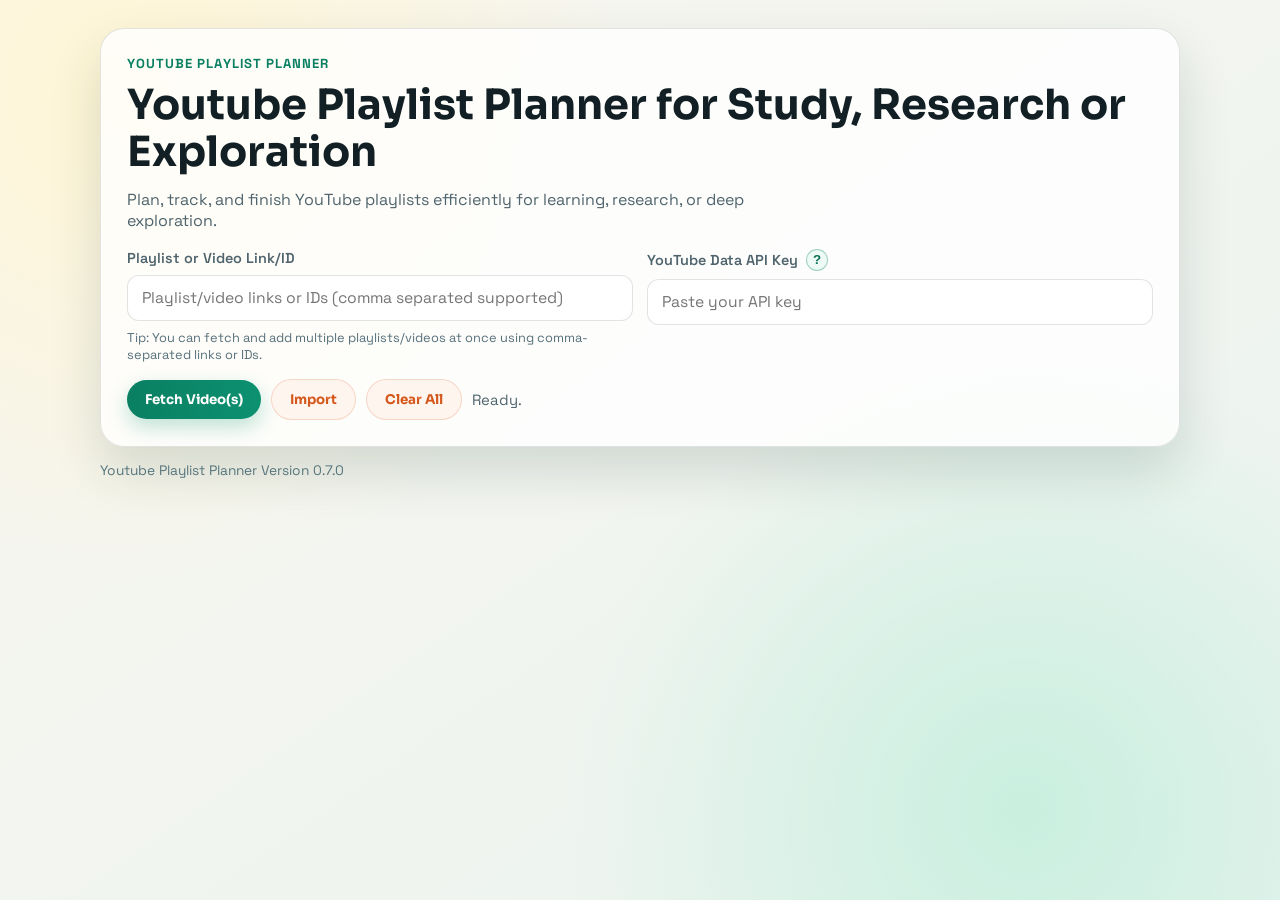
==== index.html @ 9bcb7648 "Initial commit: Youtube Playlist Planner v0.7.0" ====
<!DOCTYPE html>
<html lang="en">
<head>
    <meta charset="UTF-8">
    <meta name="viewport" content="width=device-width, initial-scale=1.0">
    <title>Youtube Playlist Planner</title>
    <meta name="description" content="Youtube Playlist Planner for Study, Research or Exploration. Plan, track, and finish YouTube playlists efficiently for learning, research, or deep exploration.">
    <meta property="og:title" content="Youtube Playlist Planner">
    <meta property="og:description" content="Youtube Playlist Planner for Study, Research or Exploration. Plan, track, and finish YouTube playlists efficiently for learning, research, or deep exploration.">
    <meta property="og:type" content="website">
    <meta property="og:url" content="https://youtube-playlist-planner.netlify.app/">
    <meta property="og:image" content="https://youtube-playlist-planner.netlify.app/favicon.png">
    <meta name="twitter:card" content="summary">
    <meta name="twitter:title" content="Youtube Playlist Planner">
    <meta name="twitter:description" content="Youtube Playlist Planner for Study, Research or Exploration.">
    <meta name="twitter:image" content="https://youtube-playlist-planner.netlify.app/favicon.png">
    <link rel="canonical" href="https://youtube-playlist-planner.netlify.app/">
    <link rel="icon" type="image/png" href="favicon.png">
    <link rel="preconnect" href="https://fonts.googleapis.com">
    <link rel="preconnect" href="https://fonts.gstatic.com" crossorigin>
    <link href="https://fonts.googleapis.com/css2?family=Sora:wght@400;600;700;800&family=Space+Grotesk:wght@400;500;700&display=swap" rel="stylesheet">
    <link rel="stylesheet" href="style.css">
</head>
<body>
    <div class="aurora aurora-one"></div>
    <div class="aurora aurora-two"></div>

    <main class="app-shell">
        <section class="hero-card">
            <p class="eyebrow">Youtube Playlist Planner</p>
            <h1>Youtube Playlist Planner for Study, Research or Exploration</h1>
            <p class="hero-subtitle">Plan, track, and finish YouTube playlists efficiently for learning, research, or deep exploration.</p>

            <div class="input-grid">
                <label class="field">
                    <span>Playlist or Video Link/ID</span>
                    <input type="text" id="playlistId" placeholder="Playlist/video links or IDs (comma separated supported)">
                    <small class="field-hint">Tip: You can fetch and add multiple playlists/videos at once using comma-separated links or IDs.</small>
                </label>
                <label class="field">
                    <span class="label-with-help">YouTube Data API Key <button id="apiHelpBtn" class="help-icon-btn" type="button" aria-label="How to get API key">?</button></span>
                    <input type="password" id="apiKey" placeholder="Paste your API key">
                </label>
            </div>

            <div class="action-row">
                <button id="fetchBtn" class="btn btn-primary" type="button">Fetch Video(s)</button>
                <button id="importBtnTop" class="btn btn-subtle" type="button">Import</button>
                <button id="clearBtn" class="btn btn-subtle" type="button">Clear All</button>
                <p id="statusText" class="status-text">Ready.</p>
            </div>
        </section>

        <section id="dashboard" class="dashboard hidden">
            <div class="stats-grid">
                <article class="stat-card">
                    <p>Total Playlist Length</p>
                    <h2 id="total-time">0m</h2>
                </article>
                <article class="stat-card stat-accent">
                    <p>Yet to Watch</p>
                    <h2 id="remaining-time">0m</h2>
                </article>
                <article class="stat-card">
                    <p>Watched</p>
                    <h2 id="watched-time">0m</h2>
                </article>
            </div>

            <div class="plan-controls">
                <label class="inline-setting" for="speedOption">
                    Watch Speed
                    <select id="speedOption">
                        <option value="1">1x</option>
                        <option value="1.25">1.25x</option>
                        <option value="1.5">1.5x</option>
                        <option value="1.75">1.75x</option>
                        <option value="2">2x</option>
                    </select>
                </label>

                <label class="inline-setting" for="bufferMinutes">
                    Buffer (minutes)
                    <input id="bufferMinutes" type="number" min="0" step="5" value="0" placeholder="0">
                </label>

                <label class="inline-setting" for="startTime">
                    Start Watching From (optional)
                    <span class="time-input-wrap">
                        <input id="startTime" type="time">
                        <button id="clearStartTimeBtn" class="mini-action-btn" type="button">Clear</button>
                    </span>
                </label>

                <article class="stat-card plan-finish-card">
                    <p>Finish By</p>
                    <h2 id="finish-by-time">--:--</h2>
                </article>

                <div class="portability-tools">
                    <div class="portability-actions">
                        <button id="exportBtn" class="btn btn-subtle" type="button">Export</button>
                        <button id="importBtn" class="btn btn-subtle" type="button">Import</button>
                    </div>
                    <input id="importFileInput" type="file" accept="application/json" class="hidden" />
                </div>
            </div>

            <p id="planHint" class="plan-hint">ETA includes remaining watch time, selected speed, and buffer.</p>

            <div id="motivation-msg" class="motivation" aria-live="polite"></div>

            <div id="playerDock" class="player-dock hidden"></div>

            <div class="controls-wrap">
                <div class="tabs" role="tablist" aria-label="Video tabs">
                    <button id="yetTabBtn" class="tab active" type="button" data-tab="yet-to-watch">
                        Yet to Watch <span id="yetCount" class="chip">0</span>
                    </button>
                    <button id="watchedTabBtn" class="tab" type="button" data-tab="watched">
                        Watched <span id="watchedCount" class="chip">0</span>
                    </button>
                </div>

                <label class="sequence-picker" for="sortOrder">
                    Sequence
                    <select id="sortOrder">
                        <option value="normal">Normal</option>
                        <option value="reverse">Reverse</option>
                        <option value="manual">Manual</option>
                    </select>
                </label>
            </div>

            <div id="video-list" class="video-list"></div>
        </section>
    </main>

    <section id="playerModal" class="player-modal hidden" aria-hidden="true">
        <div id="playerBackdrop" class="player-backdrop"></div>
        <article class="player-card" role="dialog" aria-modal="true" aria-label="Video player">
            <header class="player-head">
                <div>
                    <p class="player-kicker">Now Playing</p>
                    <p id="playerRemainingTiny" class="player-mini">Yet to watch: 0m</p>
                    <p id="playerFinishTiny" class="player-mini">Finish by: --:--</p>
                    <h3 id="playerTitle">Video title</h3>
                </div>
                <button id="closePlayerBtn" class="close-player-btn" type="button" aria-label="Close player">x</button>
            </header>

            <div class="player-frame-wrap">
                <iframe
                    id="playerFrame"
                    class="player-frame"
                    src=""
                    title="YouTube video player"
                    allow="accelerometer; autoplay; clipboard-write; encrypted-media; gyroscope; picture-in-picture; web-share"
                    referrerpolicy="strict-origin-when-cross-origin"
                    allowfullscreen
                ></iframe>
            </div>

            <footer class="player-controls">
                <button id="prevVideoBtn" class="btn btn-subtle" type="button">Previous Video</button>
                <button id="markDoneBtn" class="btn btn-primary" type="button">Mark as Completed</button>
                <button id="nextVideoBtn" class="btn btn-subtle" type="button">Next Video</button>
                <button id="largeScreenBtn" class="btn btn-subtle" type="button">Large Screen</button>
                <button id="popModeBtn" class="btn btn-subtle" type="button">Pop-into UI</button>
            </footer>
        </article>
    </section>

    <section id="clearConfirmModal" class="quick-modal hidden" aria-hidden="true">
        <div id="clearConfirmBackdrop" class="quick-backdrop"></div>
        <article class="quick-card" role="dialog" aria-modal="true" aria-label="Confirm clear all">
            <header class="quick-head">
                <h3>Clear all playlist data?</h3>
                <button id="closeClearConfirmBtn" class="close-player-btn" type="button" aria-label="Close clear dialog">x</button>
            </header>
            <p class="help-note">This removes all videos and settings stored in this tracker.</p>
            <div class="merge-actions">
                <button id="confirmClearBtn" class="btn btn-primary" type="button">Yes, Clear All</button>
                <button id="cancelClearBtn" class="btn btn-subtle" type="button">Cancel</button>
            </div>
        </article>
    </section>

    <section id="mergeModal" class="quick-modal hidden" aria-hidden="true">
        <div id="mergeBackdrop" class="quick-backdrop"></div>
        <article class="quick-card" role="dialog" aria-modal="true" aria-label="Merge options">
            <header class="quick-head">
                <h3>Existing videos found</h3>
                <button id="closeMergeBtn" class="close-player-btn" type="button" aria-label="Close merge options">x</button>
            </header>
            <p class="help-note">Choose how to place incoming videos.</p>
            <div class="merge-actions">
                <button id="mergeReplaceBtn" class="btn btn-primary" type="button">Replace Existing Playlist</button>
                <button id="mergeBottomBtn" class="btn btn-subtle" type="button">Add to the Bottom</button>
                <button id="mergeTopBtn" class="btn btn-subtle" type="button">Add to the Top</button>
            </div>
        </article>
    </section>

    <section id="helpModal" class="quick-modal hidden" aria-hidden="true">
        <div id="helpBackdrop" class="quick-backdrop"></div>
        <article class="quick-card" role="dialog" aria-modal="true" aria-label="API key help">
            <header class="quick-head">
                <h3>Generate YouTube Data API Key</h3>
                <button id="closeHelpBtn" class="close-player-btn" type="button" aria-label="Close help">x</button>
            </header>
            <ol class="help-steps">
                <li>Open <a href="https://console.cloud.google.com/" target="_blank" rel="noopener noreferrer">Google Cloud Console</a>.</li>
                <li><a href="https://console.cloud.google.com/projectcreate" target="_blank" rel="noopener noreferrer">Create</a> or select a project.</li>
                <li>Enable <a href="https://console.cloud.google.com/marketplace/product/google/youtube.googleapis.com" target="_blank" rel="noopener noreferrer">YouTube Data API v3</a>.</li>
                <li>Open <a href="https://console.cloud.google.com/apis/credentials" target="_blank" rel="noopener noreferrer">Credentials</a> and click Create Credentials, then API key.</li>
                <li>Copy key and optionally restrict it for safety.</li>
                <li>Paste it in this app and fetch videos.</li>
            </ol>
            <p class="help-note">Security tip: Restrict the key by HTTP referrer and YouTube Data API v3 scope.</p>
        </article>
    </section>

    <section id="completeModal" class="quick-modal hidden" aria-hidden="true">
        <div id="completeBackdrop" class="quick-backdrop"></div>
        <article class="quick-card completion-card" role="dialog" aria-modal="true" aria-label="Completion message">
            <div class="big-tick">✓</div>
            <h3>Great job!</h3>
            <p id="completeText">Video marked as completed.</p>
            <button id="closeCompleteBtn" class="btn btn-primary" type="button">Continue</button>
        </article>
    </section>

    <section id="exportModal" class="quick-modal hidden" aria-hidden="true">
        <div id="exportBackdrop" class="quick-backdrop"></div>
        <article class="quick-card" role="dialog" aria-modal="true" aria-label="Export options">
            <header class="quick-head">
                <h3>Export Options</h3>
                <button id="closeExportBtn" class="close-player-btn" type="button" aria-label="Close export options">x</button>
            </header>
            <label class="export-option">
                <input id="exportIncludeApiKey" type="checkbox" checked>
                Include API key in exported file
            </label>
            <p class="help-note">Only enable this if you trust the destination where the file will be stored.</p>
            <div class="merge-actions">
                <button id="confirmExportBtn" class="btn btn-primary" type="button">Export</button>
                <button id="cancelExportBtn" class="btn btn-subtle" type="button">Cancel</button>
            </div>
        </article>
    </section>

    <template id="emptyStateTemplate">
        <div class="empty-state">
            <h3>No videos in this tab</h3>
            <p>Switch tabs or fetch a playlist to continue.</p>
        </div>
    </template>

    <footer class="app-footer">
        <p>Youtube Playlist Planner Version 0.7.0</p>
    </footer>

    <script src="script.js"></script>
</body>
</html>
---- style.css ----
:root {
    --bg-1: #f9f6ef;
    --bg-2: #eaf3f0;
    --surface: rgba(255, 255, 255, 0.78);
    --surface-strong: #ffffff;
    --text-main: #122025;
    --text-subtle: #4f646d;
    --stroke: rgba(18, 32, 37, 0.12);
    --accent: #0a7f62;
    --accent-soft: #d6f6ec;
    --warn: #d4571b;
    --shadow: 0 24px 52px rgba(10, 46, 38, 0.14);
}

* {
    box-sizing: border-box;
}

.portability-tools {
    display: flex;
    flex-direction: column;
    gap: 8px;
    border: 1px solid var(--stroke);
    border-radius: 12px;
    padding: 8px 10px;
    background: #ffffff;
    min-width: 210px;
}

.portability-actions {
    display: inline-flex;
    gap: 6px;
}

.player-dock {
    margin-top: 14px;
    border: 1px solid rgba(18, 32, 37, 0.12);
    border-radius: 16px;
    background: #f8fffc;
    padding: 10px;
}

.player-card.large {
    width: min(1320px, calc(100vw - 12px));
    max-height: calc(100vh - 12px);
}

.player-card.large .player-frame-wrap {
    padding-top: min(64vh, 56.25%);
}

.player-card.docked {
    width: 100%;
    box-shadow: none;
    border: 1px solid rgba(18, 32, 37, 0.1);
}

.player-card.docked .close-player-btn {
    display: none;
}

body {
    margin: 0;
    min-height: 100vh;
    font-family: "Space Grotesk", "Segoe UI", sans-serif;
    color: var(--text-main);
    background: radial-gradient(circle at 10% 10%, #fff6d5 0%, transparent 35%),
        radial-gradient(circle at 80% 90%, #c9efdf 0%, transparent 35%),
        linear-gradient(145deg, var(--bg-1), var(--bg-2));
    padding: 28px 16px 60px;
}
.aurora {
    display: none;
}

.aurora-one {
    width: 280px;
    height: 280px;
    top: 12px;
    left: 12px;
    background: #f5b189;
    animation: driftOne 9s ease-in-out infinite alternate;
}

.aurora-two {
    width: 380px;
    height: 380px;
    bottom: 10px;
    right: 5%;
    background: #7bd7b4;
    animation: driftTwo 10s ease-in-out infinite alternate;
}

.app-shell {
    position: relative;
    z-index: 2;
    width: min(1080px, 100%);
    margin: 0 auto;
    display: grid;
    gap: 18px;
}

.hero-card,
.dashboard {
    background: var(--surface);
    border: 1px solid var(--stroke);
    border-radius: 24px;
    box-shadow: var(--shadow);
}

.hero-card {
    padding: 26px;
    animation: riseIn 0.55s ease both;
}

.eyebrow {
    margin: 0 0 10px;
    color: var(--accent);
    font-size: 0.82rem;
    letter-spacing: 0.08em;
    text-transform: uppercase;
    font-weight: 700;
}

h1 {
    margin: 0;
    font-family: "Sora", "Segoe UI", sans-serif;
    font-size: clamp(1.75rem, 3.4vw, 2.6rem);
    line-height: 1.14;
}

.hero-subtitle {
    margin: 12px 0 0;
    color: var(--text-subtle);
    max-width: 70ch;
}

.input-grid {
    display: grid;
    grid-template-columns: 1fr 1fr;
    gap: 14px;
    margin-top: 18px;
}

.field {
    display: flex;
    flex-direction: column;
    gap: 8px;
    font-size: 0.9rem;
    color: var(--text-subtle);
}

.field span {
    font-weight: 600;
}

.label-with-help {
    display: inline-flex;
    align-items: center;
    gap: 8px;
}

.help-icon-btn {
    width: 22px;
    height: 22px;
    border-radius: 999px;
    border: 1px solid rgba(10, 127, 98, 0.35);
    background: #eefaf5;
    color: #0a6e55;
    font-weight: 800;
    cursor: pointer;
    line-height: 1;
}

.field-hint {
    color: #56707a;
    font-size: 0.8rem;
}

input,
select {
    border: 1px solid var(--stroke);
    border-radius: 12px;
    padding: 12px 14px;
    background: var(--surface-strong);
    color: var(--text-main);
    font-family: inherit;
    font-size: 0.98rem;
}

input:focus,
select:focus,
button:focus-visible {
    outline: 2px solid #6fcbb0;
    outline-offset: 1px;
}

.action-row {
    margin-top: 16px;
    display: flex;
    align-items: center;
    gap: 10px;
    flex-wrap: wrap;
}

.btn {
    border: 0;
    border-radius: 999px;
    padding: 11px 18px;
    font-family: "Sora", sans-serif;
    font-weight: 700;
    cursor: pointer;
    transition: transform 0.2s ease, box-shadow 0.2s ease;
}

.btn:hover {
    transform: translateY(-1px);
}

.btn-primary {
    background: linear-gradient(90deg, #0a7f62, #0c9170);
    color: #ffffff;
    box-shadow: 0 8px 20px rgba(12, 145, 112, 0.26);
}

.btn-subtle {
    background: #fff5ef;
    color: var(--warn);
    border: 1px solid rgba(212, 87, 27, 0.2);
}

.status-text {
    margin: 0;
    color: var(--text-subtle);
    font-size: 0.93rem;
}

.dashboard {
    padding: 20px;
    animation: riseIn 0.7s ease both;
}

.stats-grid {
    display: grid;
    grid-template-columns: repeat(3, minmax(0, 1fr));
    gap: 12px;
}

.stat-card {
    background: var(--surface-strong);
    border: 1px solid var(--stroke);
    border-radius: 16px;
    padding: 14px;
}

.stat-card p {
    margin: 0;
    color: var(--text-subtle);
    font-weight: 600;
    font-size: 0.9rem;
}

.stat-card h2 {
    margin: 8px 0 0;
    font-family: "Sora", sans-serif;
    font-size: clamp(1.15rem, 2.8vw, 1.62rem);
}

.stat-accent {
    background: var(--accent-soft);
    border-color: rgba(10, 127, 98, 0.28);
}

.motivation {
    margin-top: 14px;
    background: #f0fbf7;
    border: 1px dashed rgba(10, 127, 98, 0.35);
    color: #1e5a48;
    border-radius: 14px;
    padding: 12px 14px;
    min-height: 48px;
}

.plan-controls {
    margin-top: 12px;
    display: flex;
    flex-wrap: wrap;
    align-items: end;
    gap: 10px;
    background: rgba(255, 255, 255, 0.62);
    border: 1px solid var(--stroke);
    border-radius: 12px;
    padding: 10px;
}

.plan-finish-card {
    min-width: 170px;
    padding: 10px 12px;
}

.plan-finish-card h2 {
    font-size: 1.35rem;
}

.inline-setting {
    display: flex;
    flex-direction: column;
    gap: 5px;
    color: var(--text-subtle);
    font-size: 0.84rem;
    font-weight: 700;
}

#bufferMinutes {
    width: 145px;
}

#startTime {
    width: 170px;
}

.time-input-wrap {
    display: inline-flex;
    align-items: center;
    gap: 6px;
}

.mini-action-btn {
    border: 1px solid rgba(10, 127, 98, 0.3);
    background: #f3fbf8;
    color: #176350;
    border-radius: 8px;
    height: 40px;
    padding: 0 10px;
    cursor: pointer;
    font-weight: 700;
}

.plan-hint {
    margin: 8px 0 0;
    color: #45666f;
    font-size: 0.82rem;
}

.controls-wrap {
    margin-top: 14px;
    display: flex;
    align-items: center;
    justify-content: space-between;
    gap: 12px;
    flex-wrap: wrap;
}

.tabs {
    display: inline-flex;
    background: #edf7f3;
    border-radius: 999px;
    padding: 4px;
    border: 1px solid rgba(10, 127, 98, 0.2);
}

.tab {
    border: 0;
    border-radius: 999px;
    padding: 9px 13px;
    background: transparent;
    color: var(--text-subtle);
    display: inline-flex;
    align-items: center;
    gap: 8px;
    font-family: inherit;
    font-weight: 700;
    cursor: pointer;
}

.tab.active {
    background: #ffffff;
    color: #154e3f;
    box-shadow: 0 5px 14px rgba(10, 127, 98, 0.15);
}

.chip {
    background: #e1f7ee;
    color: #0a7f62;
    font-size: 0.8rem;
    font-weight: 700;
    padding: 2px 8px;
    border-radius: 999px;
}

.sequence-picker {
    display: inline-flex;
    align-items: center;
    gap: 10px;
    color: var(--text-subtle);
    font-weight: 700;
}

.video-list {
    margin-top: 16px;
    display: grid;
    gap: 10px;
}

.video-item {
    display: grid;
    grid-template-columns: auto auto 128px 1fr auto;
    align-items: center;
    gap: 12px;
    border: 1px solid var(--stroke);
    border-radius: 14px;
    padding: 11px 12px;
    background: #ffffff;
    transition: transform 0.2s ease, border-color 0.2s ease, opacity 0.2s ease;
}

.video-item:hover {
    transform: translateY(-1px);
    border-color: rgba(10, 127, 98, 0.3);
}

.video-item.completed {
    opacity: 0.58;
    filter: grayscale(0.4);
    background: #f6f6f6;
}

.video-item.dragging {
    opacity: 0.35;
}

.video-item.drag-over {
    border-color: #0a7f62;
    box-shadow: 0 0 0 2px rgba(10, 127, 98, 0.16) inset;
}

.video-check {
    width: 18px;
    height: 18px;
    margin-top: 2px;
}

.drag-handle {
    width: 22px;
    height: 28px;
    border-radius: 8px;
    border: 1px dashed rgba(18, 32, 37, 0.2);
    display: inline-flex;
    align-items: center;
    justify-content: center;
    font-size: 0.7rem;
    font-weight: 800;
    letter-spacing: 0.08em;
    color: #678088;
    user-select: none;
    visibility: hidden;
}

.video-item.drag-ready .drag-handle {
    visibility: visible;
    cursor: grab;
}

.video-item.dragging .drag-handle {
    cursor: grabbing;
}

.video-meta {
    min-width: 0;
}

.video-thumb {
    width: 128px;
    height: 72px;
    border-radius: 10px;
    object-fit: cover;
    background: #e5ece9;
    border: 1px solid rgba(18, 32, 37, 0.08);
}

.video-title {
    margin: 0;
    font-weight: 700;
    font-size: 0.98rem;
    color: #1d2a2f;
    white-space: nowrap;
    overflow: hidden;
    text-overflow: ellipsis;
}

.video-link {
    margin: 4px 0 0;
    font-size: 0.84rem;
    color: #367565;
}

.video-upload {
    margin: 3px 0 0;
    font-size: 0.8rem;
    color: #5b7078;
}

.video-side {
    display: flex;
    align-items: center;
    gap: 8px;
}

.watch-btn {
    border: 1px solid rgba(10, 127, 98, 0.35);
    border-radius: 8px;
    background: #eefaf5;
    color: #0a6e55;
    padding: 5px 9px;
    font-weight: 700;
    cursor: pointer;
}

.duration {
    color: var(--text-subtle);
    font-weight: 700;
    min-width: 60px;
    text-align: right;
}

.manual-actions {
    display: inline-flex;
    gap: 4px;
}

.mini-btn {
    border: 1px solid rgba(10, 127, 98, 0.28);
    background: #f2fbf8;
    color: #145a48;
    border-radius: 8px;
    width: 28px;
    height: 28px;
    cursor: pointer;
    font-weight: 700;
}

.empty-state {
    background: #ffffff;
    border: 1px dashed var(--stroke);
    border-radius: 14px;
    text-align: center;
    padding: 28px 16px;
}

.empty-state h3 {
    margin: 0;
    font-family: "Sora", sans-serif;
}

.empty-state p {
    margin: 8px 0 0;
    color: var(--text-subtle);
}

.hidden {
    display: none;
}

.player-modal {
    position: fixed;
    inset: 0;
    z-index: 20;
    display: grid;
    place-items: center;
}

.player-modal.hidden {
    display: none;
}

.player-backdrop {
    position: absolute;
    inset: 0;
    background: rgba(7, 16, 20, 0.62);
    backdrop-filter: blur(4px);
}

.player-card {
    position: relative;
    z-index: 2;
    width: min(1120px, calc(100% - 20px));
    background: #ffffff;
    border-radius: 18px;
    border: 1px solid rgba(18, 32, 37, 0.14);
    box-shadow: 0 20px 48px rgba(0, 0, 0, 0.28);
    padding: 14px;
    animation: riseIn 0.25s ease both;
}

.player-head {
    display: flex;
    align-items: start;
    justify-content: space-between;
    gap: 10px;
}

.player-kicker {
    margin: 0;
    color: #578074;
    font-size: 0.8rem;
    text-transform: uppercase;
    letter-spacing: 0.05em;
    font-weight: 700;
}

.player-mini {
    margin: 4px 0 0;
    color: #4b6f77;
    font-size: 0.8rem;
    font-weight: 700;
}

#playerTitle {
    margin: 6px 0 0;
    font-family: "Sora", sans-serif;
    font-size: 1.05rem;
}

.close-player-btn {
    border: 0;
    border-radius: 8px;
    width: 34px;
    height: 34px;
    cursor: pointer;
    background: #fff2ea;
    color: #9e471e;
    font-weight: 800;
}

.player-frame-wrap {
    margin-top: 10px;
    position: relative;
    width: 100%;
    padding-top: 56.25%;
    border-radius: 12px;
    overflow: hidden;
    background: #0a1513;
}

.player-frame {
    position: absolute;
    inset: 0;
    width: 100%;
    height: 100%;
    border: 0;
}

.player-controls {
    margin-top: 12px;
    display: flex;
    gap: 8px;
    justify-content: center;
    flex-wrap: wrap;
}

.quick-modal {
    position: fixed;
    inset: 0;
    z-index: 30;
    display: grid;
    place-items: center;
}

.quick-modal.hidden {
    display: none;
}

.quick-backdrop {
    position: absolute;
    inset: 0;
    background: rgba(6, 16, 18, 0.55);
}

.quick-card {
    position: relative;
    z-index: 1;
    width: min(620px, calc(100% - 24px));
    border-radius: 16px;
    background: #ffffff;
    border: 1px solid var(--stroke);
    box-shadow: 0 18px 44px rgba(0, 0, 0, 0.24);
    padding: 18px;
}

.quick-head {
    display: flex;
    justify-content: space-between;
    align-items: start;
    gap: 8px;
}

.quick-head h3 {
    margin: 0;
    font-family: "Sora", sans-serif;
}

.help-steps {
    margin: 12px 0 0;
    padding-left: 20px;
    color: #344f57;
}

.help-steps li {
    margin-bottom: 6px;
}

.help-note {
    margin: 8px 0 0;
    color: #4f6971;
    font-size: 0.9rem;
}

.merge-actions {
    margin-top: 12px;
    display: flex;
    flex-wrap: wrap;
    gap: 8px;
}

.export-option {
    margin-top: 12px;
    display: inline-flex;
    align-items: center;
    gap: 8px;
    color: #344f57;
    font-weight: 700;
}

.completion-card {
    text-align: center;
}

.big-tick {
    width: 90px;
    height: 90px;
    margin: 0 auto 10px;
    border-radius: 50%;
    display: grid;
    place-items: center;
    font-size: 3rem;
    font-weight: 800;
    color: #ffffff;
    background: linear-gradient(135deg, #0ea376, #0a7f62);
}

.completion-card h3 {
    margin: 0;
    font-family: "Sora", sans-serif;
}

.completion-card p {
    color: #456169;
}

.app-footer {
    position: relative;
    z-index: 2;
    width: min(1080px, 100%);
    margin: 14px auto 0;
    color: #55757d;
    font-size: 0.86rem;
}

.app-footer p {
    margin: 0;
}

@keyframes riseIn {
    from {
        opacity: 0;
        transform: translateY(16px);
    }
    to {
        opacity: 1;
        transform: translateY(0);
    }
}

@keyframes driftOne {
    from {
        transform: translate(0, 0);
    }
    to {
        transform: translate(24px, -12px);
    }
}

@keyframes driftTwo {
    from {
        transform: translate(0, 0);
    }
    to {
        transform: translate(-28px, 14px);
    }
}

@media (max-width: 880px) {
    .input-grid {
        grid-template-columns: 1fr;
    }

    .stats-grid {
        grid-template-columns: 1fr 1fr;
    }

    .video-item {
        grid-template-columns: auto auto 1fr;
    }

    .video-thumb {
        grid-column: 3;
        width: 100%;
        height: auto;
        aspect-ratio: 16 / 9;
    }

    .video-side {
        grid-column: 3;
        justify-content: space-between;
    }

    .player-controls {
        justify-content: stretch;
    }

    .plan-controls {
        flex-direction: column;
        align-items: stretch;
    }
}

@media (max-width: 560px) {
    .stats-grid {
        grid-template-columns: 1fr;
    }
}
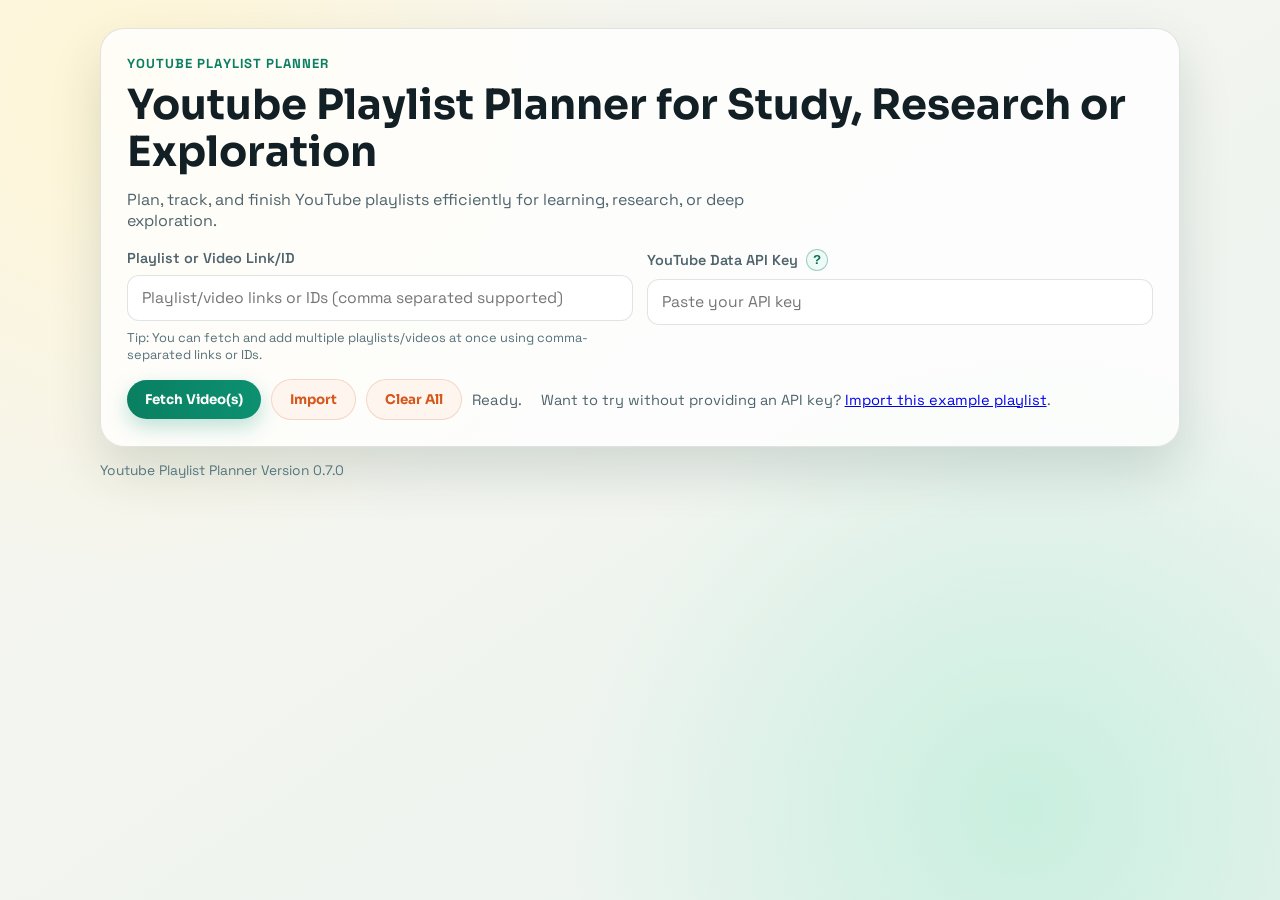
==== commit 1ce3162c: "Example import file provided" ====
--- a/index.html
+++ b/index.html
@@ -43,12 +43,16 @@
                 </label>
             </div>
 
-            <div class="action-row">
-                <button id="fetchBtn" class="btn btn-primary" type="button">Fetch Video(s)</button>
-                <button id="importBtnTop" class="btn btn-subtle" type="button">Import</button>
-                <button id="clearBtn" class="btn btn-subtle" type="button">Clear All</button>
-                <p id="statusText" class="status-text">Ready.</p>
-            </div>
+                        <div class="action-row">
+                                <button id="fetchBtn" class="btn btn-primary" type="button">Fetch Video(s)</button>
+                                <button id="importBtnTop" class="btn btn-subtle" type="button">Import</button>
+                                <button id="clearBtn" class="btn btn-subtle" type="button">Clear All</button>
+                                <p id="statusText" class="status-text">Ready.
+                                    <span id="tryExampleTip" class="try-example-tip" style="display:none;margin-left:1em;font-size:0.98em;">
+                                        Want to try without providing an API key? <a href="#" id="importExampleLink">Import this example playlist</a>.
+                                    </span>
+                                </p>
+                        </div>
         </section>
 
         <section id="dashboard" class="dashboard hidden">
@@ -254,6 +258,9 @@
         <div class="empty-state">
             <h3>No videos in this tab</h3>
             <p>Switch tabs or fetch a playlist to continue.</p>
+            <div id="emptyExampleTip" class="try-example-tip" style="margin-top:1em;">
+              <span>Want to try without providing an API key? <a href="#" id="importExampleLinkEmpty">Import this example playlist</a>.</span>
+            </div>
         </div>
     </template>
 
